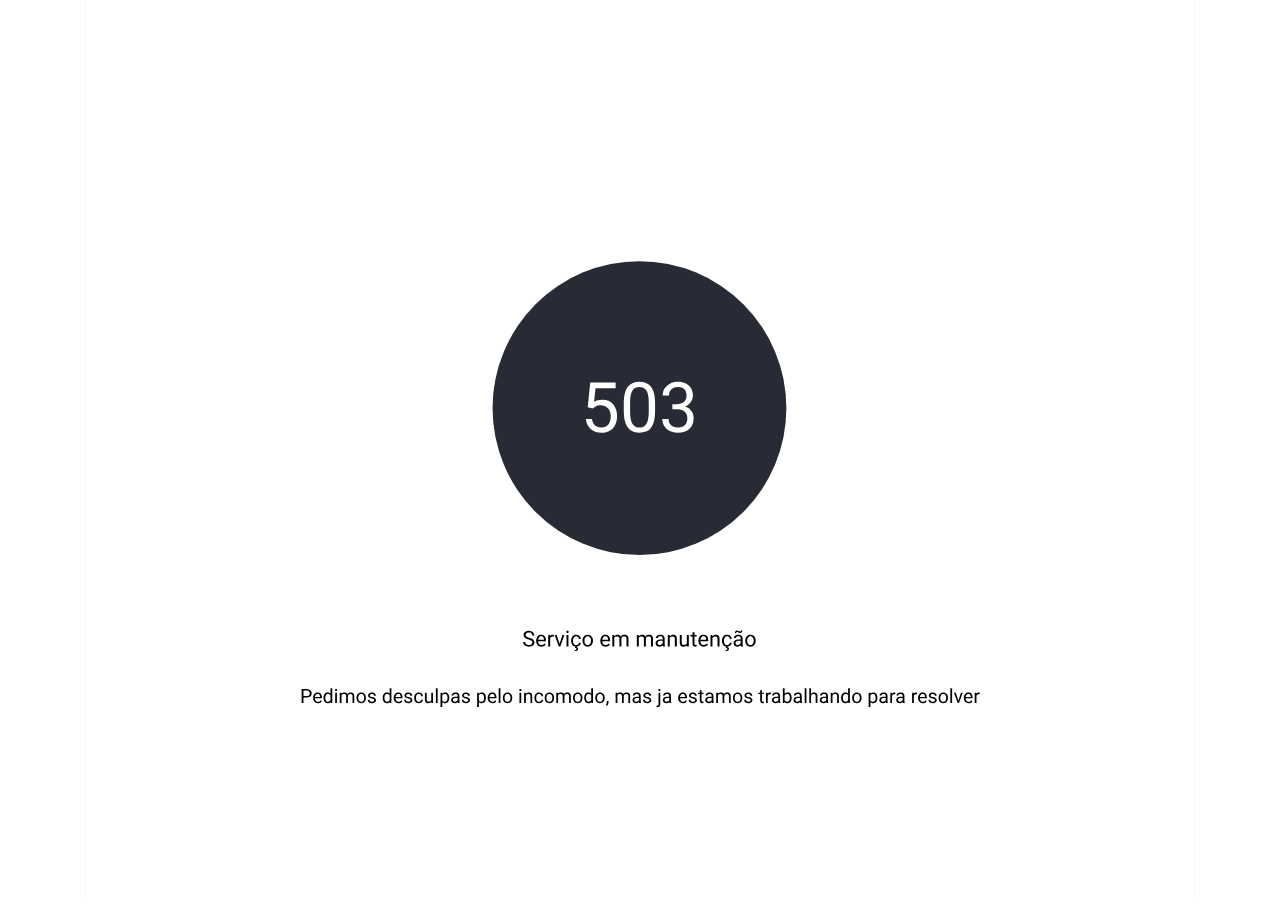
==== erro.html @ dd8d5165 "CorDaLabel" ====
<!DOCTYPE html>
<html>
<head>
    <title>Ops pagina n�o encontrada</title>
    <meta charset="UTF-8">
    <meta name="viewport" content="width=device-width, initial-1">
    <meta name="description" content="Web development">
    <link rel="stylesheet" href="css/erro.css">
    <link rel="shortcut icon" href="imagens/favicon/android-icon-36x36.png" type="image/x-icon">
</head>
<body>
    <section class="row">
        <div class="circulo">
            <img src="imagens/Erro_503.svg" />
        </div>
    </section>
    
</body>
</html>
---- css/erro.css ----
*{
    margin: 0;
    padding: 0;
}

body {
    width: 100%;
    height: 100%;
}

.row{
    display: flex;
    width: 100%;
    height: 100%;
}

@media(min-width: 720px){
    .row{
       width: 100vw;
       height: 100vh;
    }

    .row .circulo img{
       width: 100vw;
       height: 100vh;
    }
}
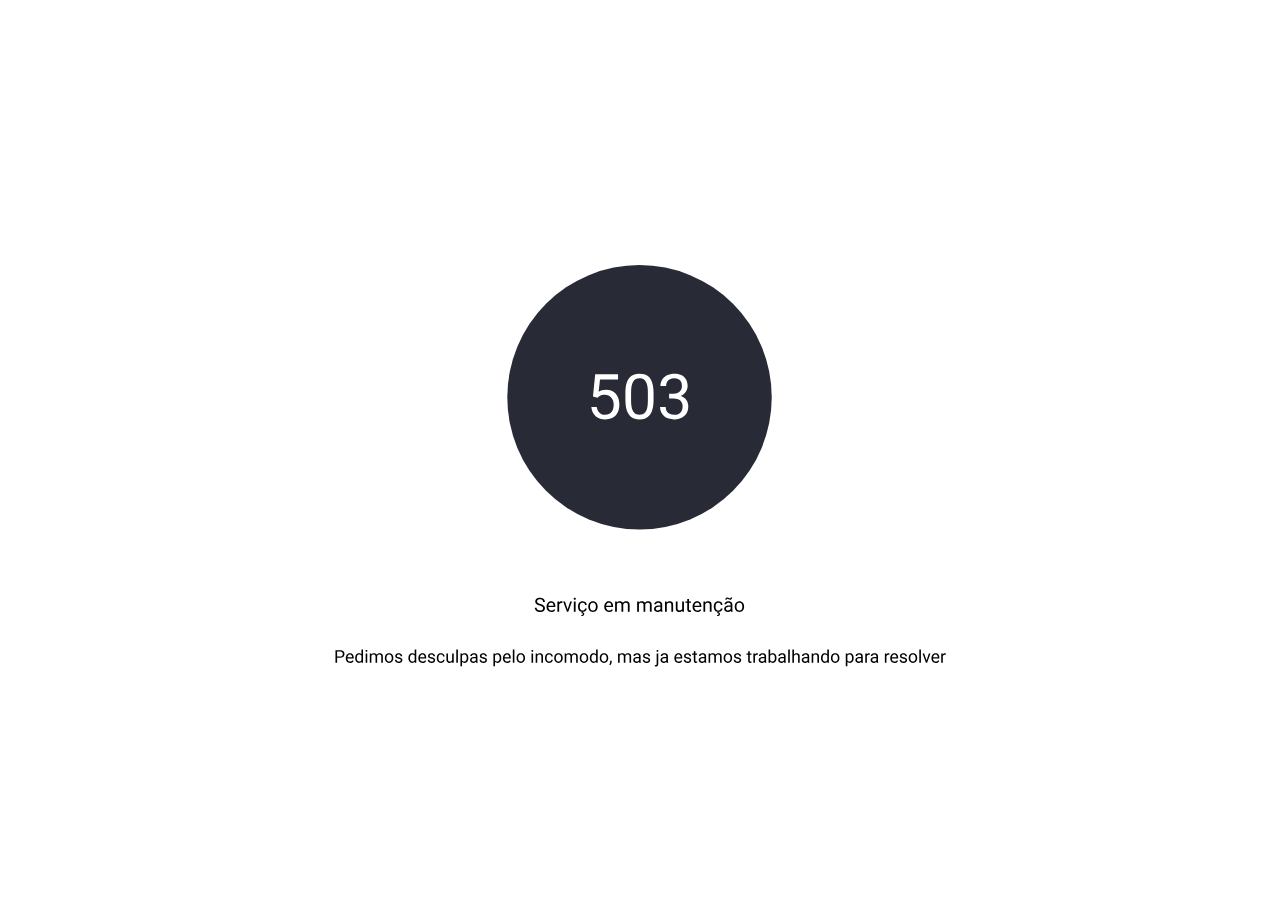
==== commit 8030551a: "redirecionamentoDaPagina" ====
--- a/erro.html
+++ b/erro.html
@@ -1,7 +1,7 @@
 <!DOCTYPE html>
 <html>
 <head>
-    <title>Ops pagina n�o encontrada</title>
+    <title>Ops pagina nao encontrada</title>
     <meta charset="UTF-8">
     <meta name="viewport" content="width=device-width, initial-1">
     <meta name="description" content="Web development">
@@ -9,11 +9,8 @@
     <link rel="shortcut icon" href="imagens/favicon/android-icon-36x36.png" type="image/x-icon">
 </head>
 <body>
-    <section class="row">
         <div class="circulo">
             <img src="imagens/Erro_503.svg" />
         </div>
-    </section>
-    
 </body>
-</html>+</html>
--- a/css/erro.css
+++ b/css/erro.css
@@ -3,25 +3,26 @@
     padding: 0;
 }
 
-body {
-    width: 100%;
-    height: 100%;
+body{
+  width: 100%;
+  height: 100%;
 }
 
-.row{
-    display: flex;
-    width: 100%;
-    height: 100%;
+.circulo{
+  width: 100vw;
+  height: 100vh;
 }
 
-@media(min-width: 720px){
-    .row{
-       width: 100vw;
-       height: 100vh;
-    }
+.circulo img{
+  margin-top: 50px;
+  width: 100%;
+  height: 90vh;
+}
 
-    .row .circulo img{
-       width: 100vw;
-       height: 100vh;
-    }
-}+@media(min-width: 999px){
+  .circulo img{
+    margin-top: 30px;
+    width: 100%;
+    height: 90vh;
+  }
+}
